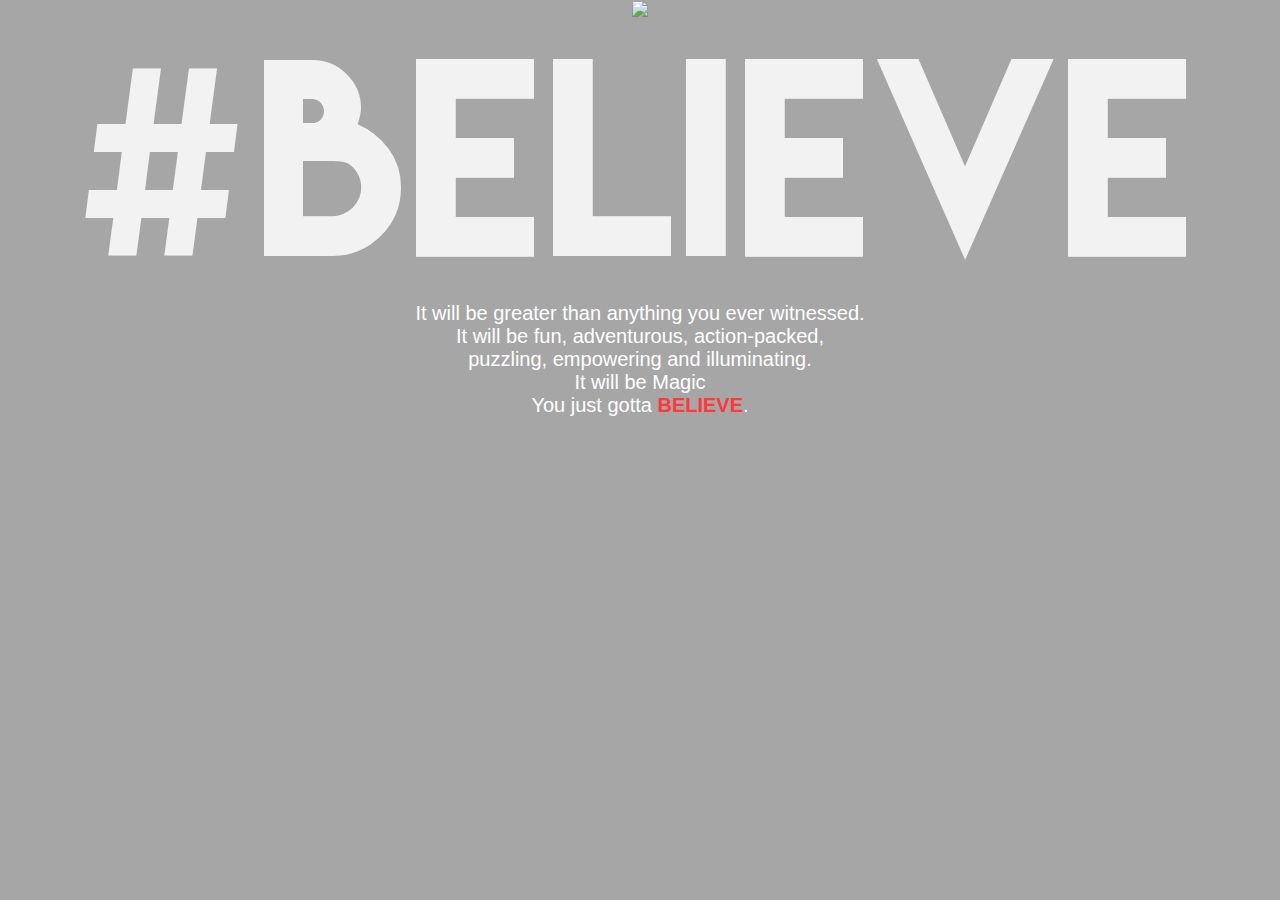
==== index.html @ 6a868140 "Added mobile site panes as link" ====
<!DOCTYPE html>

<html lang="en">

<head>
  <title>Advaitam 2017</title>
  <meta charset="UTF-8">
  <meta name="keywords"  content="Fest Website , NIT Agartala , Advaitam 2017">
  <meta description="description" content="NIT Agartala , Fest , Advaitam">
  <meta name="viewport" content="width=device-width, initial-scale=1">
  <meta name="viewport" content="width=device-width, initial-scale=1">
  <link rel="stylesheet" href="https://maxcdn.bootstrapcdn.com/bootstrap/3.3.7/css/bootstrap.min.css">
  <script src="https://ajax.googleapis.com/ajax/libs/jquery/1.12.4/jquery.min.js"></script>
  <script src="https://maxcdn.bootstrapcdn.com/bootstrap/3.3.7/js/bootstrap.min.js"></script>
  <link rel="stylesheet" type="text/css" href="CSS/style.css">
  <link rel="stylesheet" type="text/css" href="CSS/fonts.css">
  <script src="JS/webpageJS.js"></script>
</head>

<body>

  <div class="container-fluid" id="main-container">
  <a href="#"> <div class="pane pane-technical col-md-4"><div class="link_tags"><h1>Technical</h1></div></div></a>
   <a href="#"><div class="pane pane-cultural col-md-4"><div class="link_tags"><h1>Cultural</h1></div></div></a>
   <a href="#"><div class="pane pane-social col-md-4"><div class="link_tags"><h1>Social</h1></div></div></a>
   <div class="overlay overlay-pc" >
       <img src="https://s26.postimg.org/xi7jjv5zd/logo1.png">
       <h1 class="tagline">#BELIEVE</h1>
         <p class="byline" id="pc-tag">It will be greater than anything you ever witnessed.<br>
               It will be fun, adventurous, action-packed,<br>
               puzzling, empowering and illuminating.<br>
               It will be Magic<br>
               You just gotta <b style="color:#ff3838">BELIEVE</b>.</p>
               <p id="Timer"></p>
   </div>
</div>
<div id="mobile-container">


   <div class="background-roll">

       <div class="pane pane-main"></div>
       <div class="pane pane-technical"></div>
       <div class="pane pane-cultural"></div>
       <div class="pane pane-social"></div>
   </div>
   <div class="overlay">
       <img class="logo" src="https://s26.postimg.org/xi7jjv5zd/logo1.png">
       <div class="pane-content" id="TagLine-mobile">
         <p id="Timer-mobile" ></p>
               <h1 class="tagline">#BELIEVE</h1>
               <p class="byline">It will be greater than anything you ever witnessed.<br>
               It will be fun, adventurous, action-packed,<br>
               puzzling, empowering and illuminating.<br>
               It will be Magic<br>
               You just gotta <b style="color:#ff3838">BELIEVE</b>.</p>
        </div>
   </div>
   <div class="content-roll">
        <div class="pane">
       </div>
      <a href="#"> <div class="pane"><div class="link_tags_mobile"><h1>Technical</h1></div></div> </a>
      <a href="#"> <div class="pane"><div class="link_tags_mobile"><h1>Cultural</h1></div></div> </a>
      <a href="#"> <div class="pane"><div class="link_tags_mobile"><h1>Social</h1></div></div> </a>
   </div>



</div>

</body>
---- CSS/style.css ----
body {
  font: 14px "Lucida Grande", Helvetica, Arial, sans-serif;
}

a {
  color: #00B7FF;
}

#main-container {
 position: relative;
 margin: 0;
 padding: 0;
}

.pane
{
  height: 100vh;
}

.pane-technical
{
  background: url('https://s26.postimg.org/4oqu6ywi1/banner.jpg');
  background-size: cover;
}



.pane-cultural
{
  background: url('https://s26.postimg.org/4l15l2zgp/concert_768722_960_720.jpg');
  background-size: cover;
  background-position: 33.33% 0%;
  background-repeat: no-repeat;
}
.pane-social
{
  background: url('https://s26.postimg.org/jahuv7tah/DSC076381.jpg');
  background-size: cover;
  background-position:80.66% 0%;
  background-repeat: no-repeat;
}

.overlay
{
  position: absolute;
  width: 100%;
  height: 100vh;
  background-color: rgba(0,0,0,0.35);
  text-align: center;
}

.tagline
{
  margin-top: 0;
  font-family: 'LemonMilk', cursive;
  font-size: 19.5vw;
  font-stretch: expanded;
  color: rgba(255, 255, 255, 0.85);
}

.link_tags{
  display:none;
  font-family: 'LemonMilk', cursive;
  font-size: 20vw;
  color:white;
  padding-left: 30%;
  padding-top: 10%;
}

.link_tags_mobile{
  font-family: 'LemonMilk', cursive;
  color:white;
  padding-left: 20%;
  padding-top: 5%;
}



#Timer{
  color:#ff3838;
  font-size: 2vw;
}


#Timer-mobile{
  color:#ff3838;
  font-size: 5vw;
  text-align: center;

}


#mobile-container
{
  display: none;
}

#pc-tag{
  color:white;
  font-size:20px;
}


@media only screen and (max-width: 992px) {

    #main-container {
       display: none;
    }
    #mobile-container
    {
      display: block;
      position:relative;
    }

    .pane-main
    {
      background: url('https://s26.postimg.org/bfbwu591l/CONCERT.jpg');
      background-size: cover;
      background-position: 33.33% 2%;
      background-repeat: no-repeat;
    }

    .pane-content{
      padding-top: 5vh;
      text-align: center;
    }

    #mobile-container .overlay
    {
      position: fixed;
      top:0;
      text-align: right;
      background-color: rgba(0,0,0,0.45);
    }

    #mobile-container .logo
    {
      width: 45vw;
    }

    #mobile-container .byline
    {
      margin-top: 5vh;
      color: white;
      font-size: x-large;
    }

    .content-roll
    {
      position: absolute;
      width: 100vw;
    }
    .background-roll
    {
      position: absolute;
      width: 100vw;
    }

}
---- CSS/fonts.css ----
@font-face {
 font-family: LemonMilk;
 src: url("LemonMilk.eot") /* EOT file for IE */
}
@font-face {
 font-family: LemonMilk;
 src: url("LemonMilk.ttf") /* TTF file for CSS3 browsers */
}
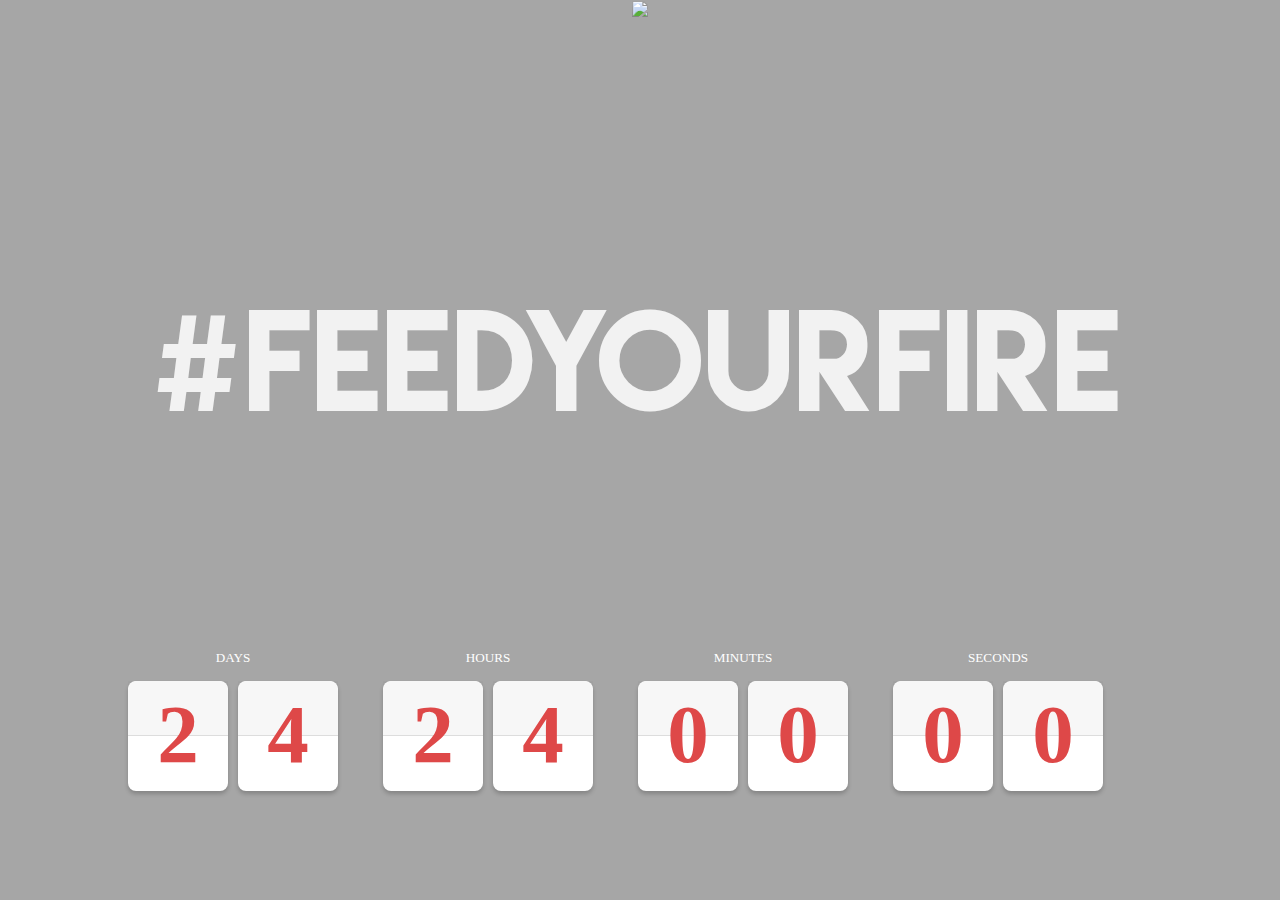
==== commit db2b8dac: "Complete animation" ====
--- a/index.html
+++ b/index.html
@@ -2,70 +2,227 @@
 
 <html lang="en">
 
-<head>
-  <title>Advaitam 2017</title>
-  <meta charset="UTF-8">
-  <meta name="keywords"  content="Fest Website , NIT Agartala , Advaitam 2017">
-  <meta description="description" content="NIT Agartala , Fest , Advaitam">
-  <meta name="viewport" content="width=device-width, initial-scale=1">
-  <meta name="viewport" content="width=device-width, initial-scale=1">
-  <link rel="stylesheet" href="https://maxcdn.bootstrapcdn.com/bootstrap/3.3.7/css/bootstrap.min.css">
-  <script src="https://ajax.googleapis.com/ajax/libs/jquery/1.12.4/jquery.min.js"></script>
-  <script src="https://maxcdn.bootstrapcdn.com/bootstrap/3.3.7/js/bootstrap.min.js"></script>
-  <link rel="stylesheet" type="text/css" href="CSS/style.css">
-  <link rel="stylesheet" type="text/css" href="CSS/fonts.css">
-  <script src="JS/webpageJS.js"></script>
-</head>
-
-<body>
-
-  <div class="container-fluid" id="main-container">
-  <a href="#"> <div class="pane pane-technical col-md-4"><div class="link_tags"><h1>Technical</h1></div></div></a>
-   <a href="#"><div class="pane pane-cultural col-md-4"><div class="link_tags"><h1>Cultural</h1></div></div></a>
-   <a href="#"><div class="pane pane-social col-md-4"><div class="link_tags"><h1>Social</h1></div></div></a>
-   <div class="overlay overlay-pc" >
-       <img src="https://s26.postimg.org/xi7jjv5zd/logo1.png">
-       <h1 class="tagline">#BELIEVE</h1>
-         <p class="byline" id="pc-tag">It will be greater than anything you ever witnessed.<br>
-               It will be fun, adventurous, action-packed,<br>
-               puzzling, empowering and illuminating.<br>
-               It will be Magic<br>
-               You just gotta <b style="color:#ff3838">BELIEVE</b>.</p>
-               <p id="Timer"></p>
-   </div>
-</div>
-<div id="mobile-container">
-
-
-   <div class="background-roll">
-
-       <div class="pane pane-main"></div>
-       <div class="pane pane-technical"></div>
-       <div class="pane pane-cultural"></div>
-       <div class="pane pane-social"></div>
-   </div>
-   <div class="overlay">
-       <img class="logo" src="https://s26.postimg.org/xi7jjv5zd/logo1.png">
-       <div class="pane-content" id="TagLine-mobile">
-         <p id="Timer-mobile" ></p>
-               <h1 class="tagline">#BELIEVE</h1>
-               <p class="byline">It will be greater than anything you ever witnessed.<br>
-               It will be fun, adventurous, action-packed,<br>
-               puzzling, empowering and illuminating.<br>
-               It will be Magic<br>
-               You just gotta <b style="color:#ff3838">BELIEVE</b>.</p>
-        </div>
-   </div>
-   <div class="content-roll">
-        <div class="pane">
+  <head>
+    <title>Advaitam 2017</title>
+    <meta charset="UTF-8">
+    <meta name="keywords"  content="Fest Website , NIT Agartala , Advaitam 2017">
+    <meta description="description" content="NIT Agartala , Fest , Advaitam">
+    <meta name="viewport" content="width=device-width, initial-scale=1">
+    <meta name="viewport" content="width=device-width, initial-scale=1">
+    <link rel="stylesheet" href="https://maxcdn.bootstrapcdn.com/bootstrap/3.3.7/css/bootstrap.min.css">
+    <link href="https://fonts.googleapis.com/css?family=Nunito|Oswald" rel="stylesheet">
+    <script src="https://ajax.googleapis.com/ajax/libs/jquery/1.12.4/jquery.min.js"></script>
+    <script src="https://maxcdn.bootstrapcdn.com/bootstrap/3.3.7/js/bootstrap.min.js"></script>
+    <script src="http://cdnjs.cloudflare.com/ajax/libs/gsap/latest/TweenMax.min.js"></script>
+    <link rel="stylesheet" type="text/css" href="CSS/style.css">
+    <link rel="stylesheet" type="text/css" href="CSS/fonts.css">
+    <script src="JS/webpageJS.js"></script>
+  </head>
+
+  <body>
+
+    <div class="container-fluid" id="main-container">
+      <div class="pane pane-technical col-md-4">
+        <div class="link_tags"><h1>Technical</h1></div>
+        <div class="pane-content">
+         
+          <p>
+          Cool Workshops to White-hot Robot Battles<br/>
+          Its gonna be both fun and illuminating<br/>
+          So bring out the nerd in you<br/>
+          Awaken you geek gods<br/>
+          Cause there's no palce you would rather be
+          <br/>
+          <button>GET IN</button>
+          </p>
+          <h1>WORK</h1>
+        </div>
+      </div>
+      <div class="pane pane-cultural col-md-4">
+        <div class="link_tags"><h1>Cultural</h1></div>
+        <div class="pane-content">
+            <h2><span class="glyphicon glyphicon-remove" aria-hidden="true"></span></h2>
+            <p>
+            Get ready for some crazy beats<br/>
+            And some mind-boggling tunes<br/>
+            Maybe just soothe your soul<br/>
+            Or let your mind explode instead<br/>
+            Whatever the way, feel your world Rock
+            <br/>
+            <button>GET IN</button>
+            </p>
+            <h1>PLAY</h1>
+        </div>
+      </div>
+      <div class="pane pane-social col-md-4">
+        <div class="link_tags"><h1>Social</h1></div>
+        <div class="pane-content">
+         <h2><span class="glyphicon glyphicon-remove" aria-hidden="true"></span></h2>
+          <p>
+            How about some fun instead?<br/>
+            No agenda, No goal, No mission,<br/>
+            Except maybe to unleash some happiness in the world<br/>
+            A day of games and crafts with your friends<br/>
+            What can possibly go wrong?
+            <br/>
+            <button>GET IN</button>
+          </p>
+          <h1>LIVE</h1>
+        </div>
+      </div>
+      <h2 class="reset-btn"><span class="glyphicon glyphicon-remove" aria-hidden="true"></span></h2>
+      <div class="overlay overlay-pc" >
+      <div class="header">
+        <img src="https://s26.postimg.org/xi7jjv5zd/logo1.png">
+      </div>
+      <div class="hero">
+        <h1 class="tagline">#FEEDYOURFIRE</h1>
+        <p class="byline" id="pc-tag">It will be greater than anything you ever witnessed.<br>
+        It will be fun, adventurous, action-packed,<br>
+        puzzling, empowering and illuminating.<br>
+        It will be Magic<br>
+        You just gotta <b style="color:#ff3838">BELIEVE</b>.
+        </p>
+      </div>
+      <div class="hero-overlay"></div>
+      <p id="timer"></p>
+      <div class="countdown">
+
+        <div class="bloc-time days" data-init-value="24">
+          <span class="count-title">Days</span>
+
+          <div class="figure days days-1">
+            <span class="top">2</span>
+            <span class="top-back">
+              <span>2</span>
+            </span>
+            <span class="bottom">2</span>
+            <span class="bottom-back">
+              <span>2</span>
+            </span>
+          </div>
+
+          <div class="figure hours days-2">
+            <span class="top">4</span>
+            <span class="top-back">
+              <span>4</span>
+            </span>
+            <span class="bottom">4</span>
+            <span class="bottom-back">
+              <span>4</span>
+            </span>
+          </div>
+        </div>
+
+        <div class="bloc-time hours" data-init-value="24">
+          <span class="count-title">Hours</span>
+
+          <div class="figure hours hours-1">
+            <span class="top">2</span>
+            <span class="top-back">
+              <span>2</span>
+            </span>
+            <span class="bottom">2</span>
+            <span class="bottom-back">
+              <span>2</span>
+            </span>
+          </div>
+
+          <div class="figure hours hours-2">
+            <span class="top">4</span>
+            <span class="top-back">
+              <span>4</span>
+            </span>
+            <span class="bottom">4</span>
+            <span class="bottom-back">
+              <span>4</span>
+            </span>
+          </div>
+        </div>
+
+        <div class="bloc-time min" data-init-value="0">
+          <span class="count-title">Minutes</span>
+
+          <div class="figure min min-1">
+            <span class="top">0</span>
+            <span class="top-back">
+              <span>0</span>
+            </span>
+            <span class="bottom">0</span>
+            <span class="bottom-back">
+              <span>0</span>
+            </span>        
+          </div>
+
+          <div class="figure min min-2">
+           <span class="top">0</span>
+            <span class="top-back">
+              <span>0</span>
+            </span>
+            <span class="bottom">0</span>
+            <span class="bottom-back">
+              <span>0</span>
+            </span>
+          </div>
+        </div>
+
+        <div class="bloc-time sec" data-init-value="0">
+          <span class="count-title">Seconds</span>
+
+            <div class="figure sec sec-1">
+            <span class="top">0</span>
+            <span class="top-back">
+              <span>0</span>
+            </span>
+            <span class="bottom">0</span>
+            <span class="bottom-back">
+              <span>0</span>
+            </span>          
+          </div>
+
+          <div class="figure sec sec-2">
+            <span class="top">0</span>
+            <span class="top-back">
+              <span>0</span>
+            </span>
+            <span class="bottom">0</span>
+            <span class="bottom-back">
+              <span>0</span>
+            </span>
+          </div>
+        </div>
+      </div>
+     </div>
+    </div>
+    <div id="mobile-container">
+
+
+       <div class="background-roll">
+
+           <div class="pane pane-main"></div>
+           <div class="pane pane-technical"></div>
+           <div class="pane pane-cultural"></div>
+           <div class="pane pane-social"></div>
        </div>
-      <a href="#"> <div class="pane"><div class="link_tags_mobile"><h1>Technical</h1></div></div> </a>
-      <a href="#"> <div class="pane"><div class="link_tags_mobile"><h1>Cultural</h1></div></div> </a>
-      <a href="#"> <div class="pane"><div class="link_tags_mobile"><h1>Social</h1></div></div> </a>
-   </div>
-
-
-
-</div>
-
-</body>
+       <div class="overlay">
+           <img class="logo" src="https://s26.postimg.org/xi7jjv5zd/logo1.png">
+           <div class="pane-content" id="TagLine-mobile">
+             <p id="timer-mobile" ></p>
+                   <h1 class="tagline">#BELIEVE</h1>
+                   <p class="byline">It will be greater than anything you ever witnessed.<br>
+                   It will be fun, adventurous, action-packed,<br>
+                   puzzling, empowering and illuminating.<br>
+                   It will be Magic<br>
+                   You just gotta <b style="color:#ff3838">BELIEVE</b>.</p>
+            </div>
+       </div>
+       <div class="content-roll">
+            <div class="pane">
+           </div>
+           <div class="pane"><div class="link_tags_mobile"><h1>Technical</h1></div></div>
+           <div class="pane"><div class="link_tags_mobile"><h1>Cultural</h1></div></div>
+           <div class="pane"><div class="link_tags_mobile"><h1>Social</h1></div></div>
+       </div>
+    </div>
+  </body>
+</html>
--- a/CSS/style.css
+++ b/CSS/style.css
@@ -15,6 +15,11 @@
 .pane
 {
   height: 100vh;
+  padding: 0;
+}
+.pane-content
+{
+  pointer-events: none;
 }
 
 .pane-technical
@@ -24,6 +29,68 @@
 }
 
 
+.pane-content
+{
+  display: none;
+  width: 100%;
+  height: 100vh;
+  padding: 0;
+  background-color: rgba(0,0,0,0.35);
+  text-align: right;
+}
+
+.pane-content h1
+{
+  text-align: right;
+  margin-top: 0;
+  margin-bottom: 0;
+  font-family: 'LemonMilk', cursive;
+  font-size: 12vw;
+  font-stretch: expanded;
+  color: rgba(255, 255, 255, 0.85);
+  position: relative;
+}
+.reset-btn
+{
+  display: none;
+  text-align: right;
+  width: 100vw;
+  margin-top: 0;
+  margin-bottom: 0;
+  padding-right: 20px;
+  padding-top: 20px;
+  font-family: 'LemonMilk', cursive;
+  font-size: 2vw;
+  font-stretch: expanded;
+  color: rgba(255, 255, 255, 1);
+  position: absolute;
+  z-index: 4000;
+  cursor: pointer;
+}
+.reset-btn:hover
+{
+  color: rgba(209, 58, 71, 1);
+}
+
+
+.pane-content p
+{
+  padding-top: 28vh;
+  font-family: 'Nunito', sans-serif;
+  font-size: 1.2em;
+  padding-right: 20px;
+  color: rgba(255, 255, 255, 1);
+  position: relative;
+}
+
+.pane-content button
+{
+  padding: 20px;
+  padding-top: 5px;
+  padding-bottom: 5px;
+  margin-top: 15px;
+  background: transparent;
+}
 
 .pane-cultural
 {
@@ -48,41 +115,70 @@
   background-color: rgba(0,0,0,0.35);
   text-align: center;
 }
+.header
+{
+  height: 30vh;
+}
+.header img
+{
+  height: 30vh;
+}
+.hero
+{
+  height: 40vh;
+}
+.hero-overlay
+{
+  height: 40vh;
+  width: 70vw;
+  position: absolute;
+  top:30vh;
+  left: 15vw;
+}
 
 .tagline
 {
   margin-top: 0;
   font-family: 'LemonMilk', cursive;
-  font-size: 19.5vw;
+  font-size: 10vw;
   font-stretch: expanded;
   color: rgba(255, 255, 255, 0.85);
-}
-
-.link_tags{
-  display:none;
+  position: relative;
+  top: 0px;
+}
+
+#main-container .byline {
+  display: none;
+  padding-top: 60px;
+}
+
+.link_tags {
+  display: none;
+  pointer-events: none;
+}
+.link_tags h1{
   font-family: 'LemonMilk', cursive;
-  font-size: 20vw;
+  font-size: 30px;
+  margin-bottom: 0;
   color:white;
-  padding-left: 30%;
-  padding-top: 10%;
+  transform: rotate(270deg);
 }
 
 .link_tags_mobile{
   font-family: 'LemonMilk', cursive;
   color:white;
   padding-left: 20%;
-  padding-top: 5%;
-}
-
-
-
-#Timer{
+  padding-top: 30%;
+}
+
+#timer{
   color:#ff3838;
   font-size: 2vw;
-}
-
-
-#Timer-mobile{
+  display: none;
+}
+
+
+#timer-mobile{
   color:#ff3838;
   font-size: 5vw;
   text-align: center;
@@ -99,6 +195,7 @@
   color:white;
   font-size:20px;
 }
+
 
 
 @media only screen and (max-width: 992px) {
@@ -157,3 +254,165 @@
     }
 
 }
+
+/*Styling for countdown timer*/
+
+a {
+  text-decoration: none;
+  color: #1a1a1a;
+}
+
+h1 {
+  margin-bottom: 60px;
+  text-align: center;
+  font: 300 2.25em "Lato";
+  text-transform: uppercase;
+}
+h1 strong {
+  font-weight: 400;
+  color: #ea4c4c;
+}
+
+h2 {
+  margin-bottom: 80px;
+  text-align: center;
+  font: 300 0.7em "Lato";
+  text-transform: uppercase;
+}
+h2 strong {
+  font-weight: 400;
+}
+
+.countdown {
+  width: 80vw;
+  margin: 20px auto;
+}
+.countdown .bloc-time {
+  float: left;
+  margin-right: 45px;
+  text-align: center;
+}
+.countdown .bloc-time:last-child {
+  margin-right: 0;
+}
+.countdown .count-title {
+  display: block;
+  margin-bottom: 15px;
+  font: normal 0.94em "Lato";
+  color: #ffffff;
+  text-transform: uppercase;
+}
+.countdown .figure {
+  position: relative;
+  float: left;
+  height: 110px;
+  width: 100px;
+  margin-right: 10px;
+  background-color: #fff;
+  border-radius: 8px;
+  -moz-box-shadow: 0 3px 4px 0 rgba(0, 0, 0, 0.2), inset 2px 4px 0 0 rgba(255, 255, 255, 0.08);
+  -webkit-box-shadow: 0 3px 4px 0 rgba(0, 0, 0, 0.2), inset 2px 4px 0 0 rgba(255, 255, 255, 0.08);
+  box-shadow: 0 3px 4px 0 rgba(0, 0, 0, 0.2), inset 2px 4px 0 0 rgba(255, 255, 255, 0.08);
+}
+.countdown .figure:last-child {
+  margin-right: 0;
+}
+.countdown .figure > span {
+  position: absolute;
+  left: 0;
+  right: 0;
+  margin: auto;
+  font: normal 5.94em/107px "Lato";
+  font-weight: 700;
+  color: #de4848;
+}
+.countdown .figure .top:after, .countdown .figure .bottom-back:after {
+  content: "";
+  position: absolute;
+  z-index: -1;
+  left: 0;
+  bottom: 0;
+  width: 100%;
+  height: 100%;
+  border-bottom: 1px solid rgba(0, 0, 0, 0.1);
+}
+.countdown .figure .top {
+  z-index: 3;
+  background-color: #f7f7f7;
+  transform-origin: 50% 100%;
+  -webkit-transform-origin: 50% 100%;
+  -moz-border-radius-topleft: 10px;
+  -webkit-border-top-left-radius: 10px;
+  border-top-left-radius: 10px;
+  -moz-border-radius-topright: 10px;
+  -webkit-border-top-right-radius: 10px;
+  border-top-right-radius: 10px;
+  -moz-transform: perspective(200px);
+  -ms-transform: perspective(200px);
+  -webkit-transform: perspective(200px);
+  transform: perspective(200px);
+}
+.countdown .figure .bottom {
+  z-index: 1;
+}
+.countdown .figure .bottom:before {
+  content: "";
+  position: absolute;
+  display: block;
+  top: 0;
+  left: 0;
+  width: 100%;
+  height: 50%;
+  background-color: rgba(0, 0, 0, 0.02);
+}
+.countdown .figure .bottom-back {
+  z-index: 2;
+  top: 0;
+  height: 50%;
+  overflow: hidden;
+  background-color: #f7f7f7;
+  -moz-border-radius-topleft: 10px;
+  -webkit-border-top-left-radius: 10px;
+  border-top-left-radius: 10px;
+  -moz-border-radius-topright: 10px;
+  -webkit-border-top-right-radius: 10px;
+  border-top-right-radius: 10px;
+}
+.countdown .figure .bottom-back span {
+  position: absolute;
+  top: 0;
+  left: 0;
+  right: 0;
+  margin: auto;
+}
+.countdown .figure .top, .countdown .figure .top-back {
+  height: 50%;
+  overflow: hidden;
+  -moz-backface-visibility: hidden;
+  -webkit-backface-visibility: hidden;
+  backface-visibility: hidden;
+}
+.countdown .figure .top-back {
+  z-index: 4;
+  bottom: 0;
+  background-color: #fff;
+  -webkit-transform-origin: 50% 0;
+  transform-origin: 50% 0;
+  -moz-transform: perspective(200px) rotateX(180deg);
+  -ms-transform: perspective(200px) rotateX(180deg);
+  -webkit-transform: perspective(200px) rotateX(180deg);
+  transform: perspective(200px) rotateX(180deg);
+  -moz-border-radius-bottomleft: 10px;
+  -webkit-border-bottom-left-radius: 10px;
+  border-bottom-left-radius: 10px;
+  -moz-border-radius-bottomright: 10px;
+  -webkit-border-bottom-right-radius: 10px;
+  border-bottom-right-radius: 10px;
+}
+.countdown .figure .top-back span {
+  position: absolute;
+  top: -100%;
+  left: 0;
+  right: 0;
+  margin: auto;
+}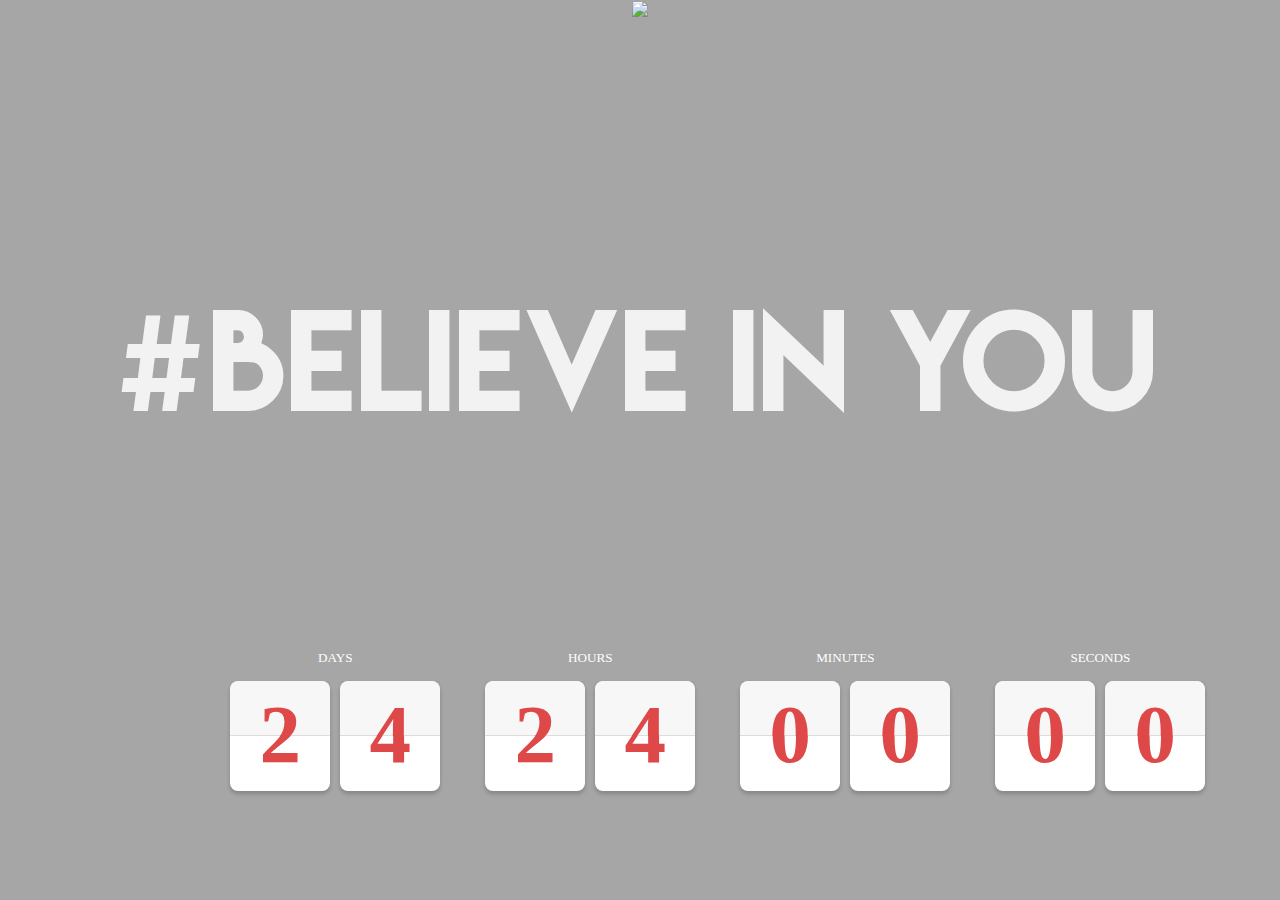
==== commit e1ef297c: "try" ====
--- a/index.html
+++ b/index.html
@@ -25,7 +25,7 @@
       <div class="pane pane-technical col-md-4">
         <div class="link_tags"><h1>Technical</h1></div>
         <div class="pane-content">
-         
+
           <p>
           Cool Workshops to White-hot Robot Battles<br/>
           Its gonna be both fun and illuminating<br/>
@@ -33,39 +33,37 @@
           Awaken you geek gods<br/>
           Cause there's no palce you would rather be
           <br/>
-          <button>GET IN</button>
+          <button class="btn"><a href="./technical.html">GET IN</a></button>
           </p>
           <h1>WORK</h1>
         </div>
       </div>
       <div class="pane pane-cultural col-md-4">
+        <div class="link_tags"><h1>Social</h1></div>
+        <div class="pane-content">
+            <p>How about some fun instead?<br/>
+            No agenda, No goal, No mission,<br/>
+            Except maybe to unleash some happiness in the world<br/>
+            A day of games and crafts with your friends<br/>
+
+            <br/>
+            <button class="btn"><a href="./Social.html">GET IN</a></button>
+            </p>
+            <h1>PLAY</h1>
+        </div>
+      </div>
+      <div class="pane pane-social col-md-4">
         <div class="link_tags"><h1>Cultural</h1></div>
         <div class="pane-content">
-            <h2><span class="glyphicon glyphicon-remove" aria-hidden="true"></span></h2>
-            <p>
+          <p>
+            What can possibly go wrong?
             Get ready for some crazy beats<br/>
             And some mind-boggling tunes<br/>
             Maybe just soothe your soul<br/>
             Or let your mind explode instead<br/>
             Whatever the way, feel your world Rock
             <br/>
-            <button>GET IN</button>
-            </p>
-            <h1>PLAY</h1>
-        </div>
-      </div>
-      <div class="pane pane-social col-md-4">
-        <div class="link_tags"><h1>Social</h1></div>
-        <div class="pane-content">
-         <h2><span class="glyphicon glyphicon-remove" aria-hidden="true"></span></h2>
-          <p>
-            How about some fun instead?<br/>
-            No agenda, No goal, No mission,<br/>
-            Except maybe to unleash some happiness in the world<br/>
-            A day of games and crafts with your friends<br/>
-            What can possibly go wrong?
-            <br/>
-            <button>GET IN</button>
+            <button class="btn"><a href="./Cultural.html">GET IN</a></button>
           </p>
           <h1>LIVE</h1>
         </div>
@@ -76,7 +74,7 @@
         <img src="https://s26.postimg.org/xi7jjv5zd/logo1.png">
       </div>
       <div class="hero">
-        <h1 class="tagline">#FEEDYOURFIRE</h1>
+        <h1 class="tagline">#BELIEVE IN YOU</h1>
         <p class="byline" id="pc-tag">It will be greater than anything you ever witnessed.<br>
         It will be fun, adventurous, action-packed,<br>
         puzzling, empowering and illuminating.<br>
@@ -151,7 +149,7 @@
             <span class="bottom">0</span>
             <span class="bottom-back">
               <span>0</span>
-            </span>        
+            </span>
           </div>
 
           <div class="figure min min-2">
@@ -177,7 +175,7 @@
             <span class="bottom">0</span>
             <span class="bottom-back">
               <span>0</span>
-            </span>          
+            </span>
           </div>
 
           <div class="figure sec sec-2">
@@ -197,31 +195,71 @@
     <div id="mobile-container">
 
 
-       <div class="background-roll">
-
-           <div class="pane pane-main"></div>
-           <div class="pane pane-technical"></div>
-           <div class="pane pane-cultural"></div>
-           <div class="pane pane-social"></div>
+       <div class="background-roll-mobile">
+
+           <div class="pane-mobile pane-main-mobile"></div>
+           <div class="pane-mobile pane-technical-mobile"></div>
+           <div class="pane-mobile pane-cultural-mobile"></div>
+           <div class="pane-mobile pane-social-mobile"></div>
        </div>
-       <div class="overlay">
-           <img class="logo" src="https://s26.postimg.org/xi7jjv5zd/logo1.png">
-           <div class="pane-content" id="TagLine-mobile">
+       <div class="overlay-mobile">
+           <img class="logo-mobile" src="https://s26.postimg.org/xi7jjv5zd/logo1.png">
+           <div class="pane-content-mobile" id="TagLine-mobile">
              <p id="timer-mobile" ></p>
-                   <h1 class="tagline">#BELIEVE</h1>
-                   <p class="byline">It will be greater than anything you ever witnessed.<br>
+                   <h1 class="tagline-mobile">#BELIEVE IN YOU</h1>
+                   <p class="byline-mobile">It will be greater than anything you ever witnessed.<br>
                    It will be fun, adventurous, action-packed,<br>
                    puzzling, empowering and illuminating.<br>
                    It will be Magic<br>
                    You just gotta <b style="color:#ff3838">BELIEVE</b>.</p>
             </div>
        </div>
-       <div class="content-roll">
-            <div class="pane">
-           </div>
-           <div class="pane"><div class="link_tags_mobile"><h1>Technical</h1></div></div>
-           <div class="pane"><div class="link_tags_mobile"><h1>Cultural</h1></div></div>
-           <div class="pane"><div class="link_tags_mobile"><h1>Social</h1></div></div>
+       <div class="content-roll-mobile">
+            <div class="pane-mobile">
+           </div>
+           <div class="pane-mobile" ><div class="link_tags_mobile"
+             ><br>
+           <p style="font-size:100%;">
+           Cool Workshops to White-hot Robot Battles<br/>
+           Its gonna be both fun and illuminating<br/>
+           So bring out the nerd in you<br/>
+           Awaken you geek gods<br/>
+           Cause there's no palce you would rather be
+           <br/><br>
+           <button class="btn"><a href="./technical.html">GET IN</a></button>
+           <br><br>
+           <p style="font-size:400%;">#WORK</p>
+           </p>
+           </div>
+         </div>
+           <div class="pane-mobile"><div class="link_tags_mobile" style="margin-top:10%;">
+           <p style="font-size:100%;">How about some fun instead?<br/>
+           No agenda, No goal, No mission,<br/>
+           Except maybe to unleash some happiness in the world<br/>
+           A day of games and crafts with your friends<br/>
+
+           <br/><br>
+           <button class="btn"><a href="./Social.html">GET IN</a></button>
+           <br><br>
+           <p style="font-size:400%;">#PLAY</p>
+           </p>
+           </div>
+         </div>
+           <div class="pane-mobile"><div class="link_tags_mobile" style="margin-top:10%;">
+           <p style="font-size:100%;">
+             What can possibly go wrong?
+             Get ready for some crazy beats<br/>
+             And some mind-boggling tunes<br/>
+             Maybe just soothe your soul<br/>
+             Or let your mind explode instead<br/>
+             Whatever the way, feel your world Rock
+             <br/> <br>
+             <button class="btn"><a href="./Cultural.html">GET IN</a></button>
+             <br><br>
+             <p style="font-size:400%;">#LIVE</p>
+           </p>
+           </div>
+         </div>
        </div>
     </div>
   </body>
--- a/CSS/style.css
+++ b/CSS/style.css
@@ -1,10 +1,14 @@
 body {
   font: 14px "Lucida Grande", Helvetica, Arial, sans-serif;
 }
-
+.btn{
+  background-color: #fff;
+}
 a {
   color: #00B7FF;
 }
+
+
 
 #main-container {
  position: relative;
@@ -16,10 +20,6 @@
 {
   height: 100vh;
   padding: 0;
-}
-.pane-content
-{
-  pointer-events: none;
 }
 
 .pane-technical
@@ -75,7 +75,7 @@
 
 .pane-content p
 {
-  padding-top: 28vh;
+  padding-top: 30vh;
   font-family: 'Nunito', sans-serif;
   font-size: 1.2em;
   padding-right: 20px;
@@ -89,7 +89,14 @@
   padding-top: 5px;
   padding-bottom: 5px;
   margin-top: 15px;
-  background: transparent;
+
+  cursor: pointer;
+}
+
+.pane-content button:hover
+{
+  color: black;
+  background-color: white;
 }
 
 .pane-cultural
@@ -155,6 +162,7 @@
 .link_tags {
   display: none;
   pointer-events: none;
+  padding-top: 400%;
 }
 .link_tags h1{
   font-family: 'LemonMilk', cursive;
@@ -209,7 +217,28 @@
       position:relative;
     }
 
-    .pane-main
+    .overlay-mobile
+{
+  position: absolute;
+  width: 100%;
+  height: 100vh;
+  background-color: rgba(0,0,0,0.35);
+  text-align: center;
+}
+
+.pane-mobile
+{
+  height: 100vh;
+  padding: 0;
+}
+
+.pane-technical-mobile
+{
+  background: url('https://s26.postimg.org/4oqu6ywi1/banner.jpg');
+  background-size: cover;
+}
+
+    .pane-main-mobile
     {
       background: url('https://s26.postimg.org/bfbwu591l/CONCERT.jpg');
       background-size: cover;
@@ -217,12 +246,40 @@
       background-repeat: no-repeat;
     }
 
-    .pane-content{
+    .pane-content-mobile{
       padding-top: 5vh;
       text-align: center;
     }
 
-    #mobile-container .overlay
+    .pane-content-mobile h1
+{
+  text-align: center;
+  margin-top: 0;
+  margin-bottom: 0;
+  font-family: 'LemonMilk', cursive;
+  font-size: 12vw;
+  font-stretch: expanded;
+  color: rgba(255, 255, 255, 0.85);
+  position: relative;
+}
+
+    .pane-cultural-mobile
+{
+  background: url('https://s26.postimg.org/4l15l2zgp/concert_768722_960_720.jpg');
+  background-size: cover;
+  background-position: 33.33% 0%;
+  background-repeat: no-repeat;
+}
+.pane-social-mobile
+{
+  background: url('https://s26.postimg.org/jahuv7tah/DSC076381.jpg');
+  background-size: cover;
+  background-position:80.66% 0%;
+  background-repeat: no-repeat;
+}
+
+
+    #mobile-container .overlay-mobile
     {
       position: fixed;
       top:0;
@@ -230,24 +287,24 @@
       background-color: rgba(0,0,0,0.45);
     }
 
-    #mobile-container .logo
+    #mobile-container .logo-mobile
     {
       width: 45vw;
     }
 
-    #mobile-container .byline
+    #mobile-container .byline-mobile
     {
       margin-top: 5vh;
       color: white;
       font-size: x-large;
     }
 
-    .content-roll
+    .content-roll-mobile
     {
       position: absolute;
       width: 100vw;
     }
-    .background-roll
+    .background-roll-mobile
     {
       position: absolute;
       width: 100vw;
@@ -286,6 +343,7 @@
 .countdown {
   width: 80vw;
   margin: 20px auto;
+  margin-left: 18%;
 }
 .countdown .bloc-time {
   float: left;
@@ -415,4 +473,4 @@
   left: 0;
   right: 0;
   margin: auto;
-}+}
